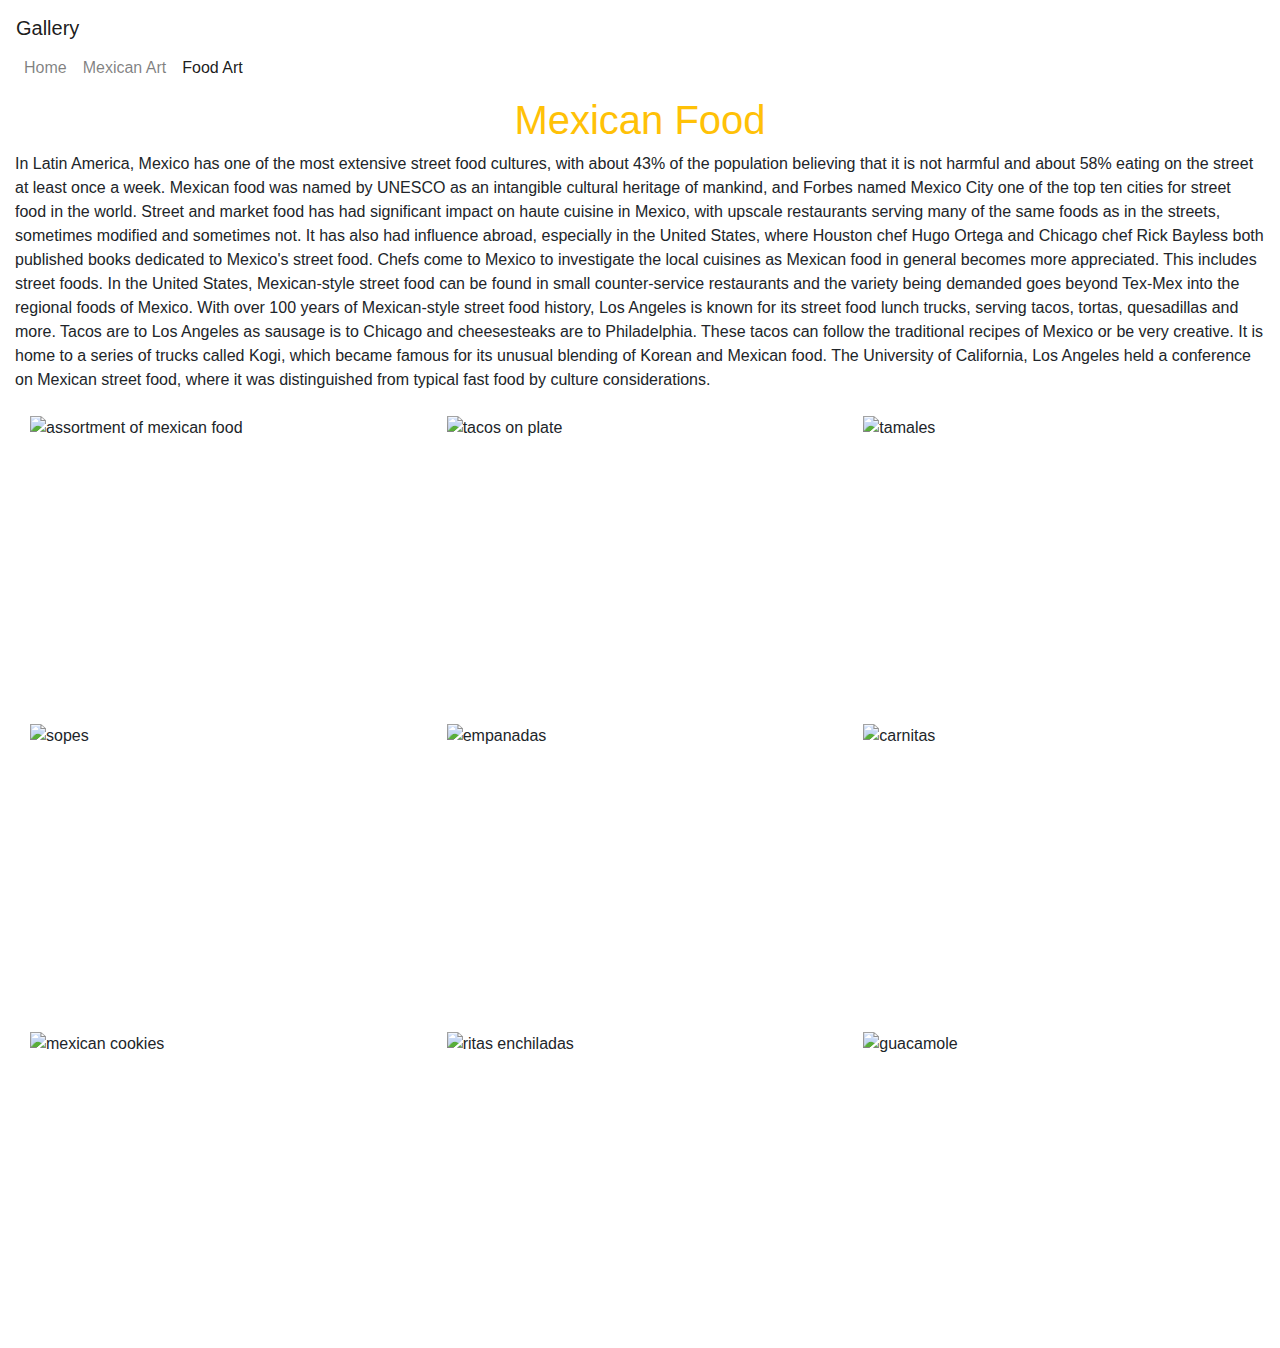
==== food_art.html @ 29734a6b "First commit" ====
<!DOCTYPE html>
<html lang="en">

<head>
    <meta charset="UTF-8">
    <meta name="viewport" content="width=device-width, initial-scale=1.0">
    <meta http-equiv="X-UA-Compatible" content="ie=edge">
    <title>Food Art</title>
    <link href="style.css" rel="stylesheet" type="text/css" />
    <link rel="stylesheet" href="https://stackpath.bootstrapcdn.com/bootstrap/4.3.1/css/bootstrap.min.css"
        integrity="sha384-ggOyR0iXCbMQv3Xipma34MD+dH/1fQ784/j6cY/iJTQUOhcWr7x9JvoRxT2MZw1T" crossorigin="anonymous">
</head>

<body>
    <div class="navbar navbar-expand-lg navbar-light bg-white">
        <nav>
            <a class="navbar-brand" href="#">Gallery</a>
            <button class="navbar-toggler" type="button" data-toggle="collapse" data-target="#navbarNav"
                aria-controls="navbarNav" aria-expanded="false" aria-label="Toggle navigation">
                <span class="navbar-toggler-icon"></span>
            </button>
            <div class="collapse navbar-collapse" id="navbarNav">
                <ul class="navbar-nav">
                    <li class="nav-item">
                        <a class="nav-link" href="index.html">Home</a>
                    </li>
                    <li class="nav-item">
                        <a class="nav-link" href="mexican_art.html">Mexican Art</a>
                    </li>
                    <li class="nav-item active">
                        <a class="nav-link" href="food_art.html">Food Art<span class="sr-only">(current)</span></a>
                    </li>
                </ul>
            </div>
        </nav>
    </div>
    <div class="container-fluid">
        <h1 class="text-warning text-center">Mexican Food</h1>
        <p>In Latin America, Mexico has one of the most extensive street food cultures, with about 43% of the
            population believing that it is not harmful and about 58% eating on the street at least once a week.
            Mexican food was named by UNESCO as an intangible cultural heritage of mankind, and Forbes named Mexico
            City one of the top ten cities for street food in the world. Street and market food has had significant
            impact on haute cuisine in Mexico, with upscale restaurants serving many of the same foods as in the
            streets, sometimes modified and sometimes not. It has also had influence abroad, especially in the
            United States, where Houston chef Hugo Ortega and Chicago chef Rick Bayless both published books dedicated
            to Mexico's street food. Chefs come to Mexico to investigate the local cuisines as Mexican food in
            general becomes more appreciated. This includes street foods. In the United States, Mexican-style
            street food can be found in small counter-service restaurants and the variety being demanded goes beyond
            Tex-Mex into the regional foods of Mexico. With over 100 years of Mexican-style street food history,
            Los Angeles is known for its street food lunch trucks, serving tacos, tortas, quesadillas and more.
            Tacos are to Los Angeles as sausage is to Chicago and cheesesteaks are to Philadelphia. These tacos can
            follow the traditional recipes of Mexico or be very creative. It is home to a series of trucks called
            Kogi, which became famous for its unusual blending of Korean and Mexican food. The University of
            California, Los Angeles held a conference on Mexican street food, where it was distinguished from typical
            fast food by culture considerations.</p>
        <div class="container-fluid images">
            <div class="row">
                <img class="col-md-4 mt-2"
                    src="https://images.unsplash.com/photo-1536184071535-78906f7172c2?ixlib=rb-1.2.1&ixid=eyJhcHBfaWQiOjEyMDd9&auto=format&fit"
                    alt="assortment of mexican food">
                <img class="col-md-4 mt-2"
                    src="https://images.unsplash.com/photo-1514843319620-4f042827c481?ixlib=rb-1.2.1&ixid=eyJhcHBfaWQiOjEyMDd9&auto=format&fit"
                    alt="tacos on plate">
                <img class="col-md-4 mt-2"
                    src="https://images.unsplash.com/photo-1552332386-1634d96809cf?ixlib=rb-1.2.1&ixid=eyJhcHBfaWQiOjEyMDd9&auto=format&fit"
                    alt="tamales">
                <img class="col-md-4 mt-2"
                src="https://assets3.thrillist.com/v1/image/2616372/size/tmg-article_default_mobile.jpg"
                alt="sopes">
                <img class="col-md-4 mt-2"
                    src="https://images.unsplash.com/photo-1548228586-171fb0887ac0?ixlib=rb-1.2.1&ixid=eyJhcHBfaWQiOjEyMDd9&auto=format&fit"
                    alt="empanadas">
                <img class="col-md-4 mt-2"
                    src="https://images.unsplash.com/photo-1529704640551-eef9ba5d774a?ixlib=rb-1.2.1&ixid=eyJhcHBfaWQiOjEyMDd9&auto=format&fit"
                    alt="carnitas">
                <img class="col-md-4 mt-2"
                    src="https://images.unsplash.com/photo-1541718118468-cf7bcde0196f?ixlib=rb-1.2.1&ixid=eyJhcHBfaWQiOjEyMDd9&auto=format&fit"
                    alt="mexican cookies">
                <img class="col-md-4 mt-2" src="https://twtx.co/wp-content/uploads/2017/07/Ritas-Enchiladas.jpg"
                    alt="ritas enchiladas">
                <img class="col-md-4 mt-2 mb-3" src="http://www.ndtv.com/cooks/images/Mexican%20Guacamole.jpg"
                    alt="guacamole">
            </div>
        </div>
    </div>


    <script src="script.js">
    </script>
    <script src="https://code.jquery.com/jquery-3.3.1.slim.min.js"
        integrity="sha384-q8i/X+965DzO0rT7abK41JStQIAqVgRVzpbzo5smXKp4YfRvH+8abtTE1Pi6jizo" crossorigin="anonymous">
    </script>
    <script src="https://cdnjs.cloudflare.com/ajax/libs/popper.js/1.14.7/umd/popper.min.js"
        integrity="sha384-UO2eT0CpHqdSJQ6hJty5KVphtPhzWj9WO1clHTMGa3JDZwrnQq4sF86dIHNDz0W1" crossorigin="anonymous">
    </script>
    <script src="https://stackpath.bootstrapcdn.com/bootstrap/4.3.1/js/bootstrap.min.js"
        integrity="sha384-JjSmVgyd0p3pXB1rRibZUAYoIIy6OrQ6VrjIEaFf/nJGzIxFDsf4x0xIM+B07jRM" crossorigin="anonymous">
    </script>
</body>

</html>
---- style.css ----
img {
    width: 100%;
    height: 300px;
    max-height: 300px;
}

images {
    width: 100%;
    height: 300px;
    max-height: 300px;
}
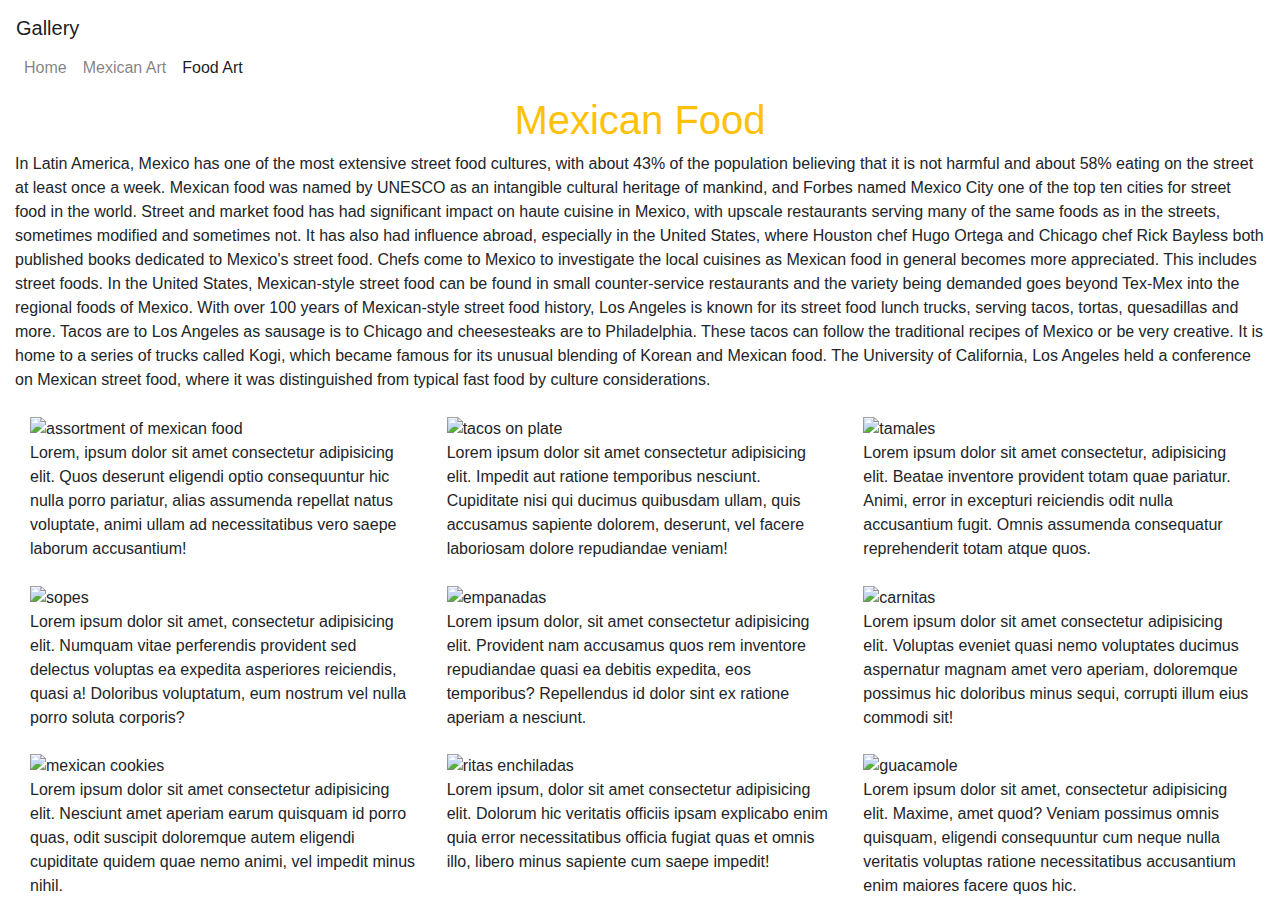
==== commit 23b0cf8b: "Added divs to images with paragraphs all within 4 columns" ====
--- a/food_art.html
+++ b/food_art.html
@@ -55,31 +55,51 @@
             fast food by culture considerations.</p>
         <div class="container-fluid images">
             <div class="row">
-                <img class="col-md-4 mt-2"
-                    src="https://images.unsplash.com/photo-1536184071535-78906f7172c2?ixlib=rb-1.2.1&ixid=eyJhcHBfaWQiOjEyMDd9&auto=format&fit"
-                    alt="assortment of mexican food">
-                <img class="col-md-4 mt-2"
-                    src="https://images.unsplash.com/photo-1514843319620-4f042827c481?ixlib=rb-1.2.1&ixid=eyJhcHBfaWQiOjEyMDd9&auto=format&fit"
+                <div class="col-md-4 mt-2">
+                    <img src="https://images.unsplash.com/photo-1536184071535-78906f7172c2?ixlib=rb-1.2.1&ixid=eyJhcHBfaWQiOjEyMDd9&auto=format&fit"
+                        alt="assortment of mexican food">
+                        <p>Lorem, ipsum dolor sit amet consectetur adipisicing elit. Quos deserunt eligendi optio consequuntur hic nulla porro pariatur, alias assumenda repellat natus voluptate, animi ullam ad necessitatibus vero saepe laborum accusantium!</p>
+                </div>
+                <div class="col-md-4 mt-2">
+                <img src="https://images.unsplash.com/photo-1514843319620-4f042827c481?ixlib=rb-1.2.1&ixid=eyJhcHBfaWQiOjEyMDd9&auto=format&fit"
                     alt="tacos on plate">
-                <img class="col-md-4 mt-2"
-                    src="https://images.unsplash.com/photo-1552332386-1634d96809cf?ixlib=rb-1.2.1&ixid=eyJhcHBfaWQiOjEyMDd9&auto=format&fit"
+                    <p>Lorem ipsum dolor sit amet consectetur adipisicing elit. Impedit aut ratione temporibus nesciunt. Cupiditate nisi qui ducimus quibusdam ullam, quis accusamus sapiente dolorem, deserunt, vel facere laboriosam dolore repudiandae veniam!</p>   
+                </div>
+                <div class="col-md-4 mt-2">    
+                <img src="https://images.unsplash.com/photo-1552332386-1634d96809cf?ixlib=rb-1.2.1&ixid=eyJhcHBfaWQiOjEyMDd9&auto=format&fit"
                     alt="tamales">
-                <img class="col-md-4 mt-2"
-                src="https://assets3.thrillist.com/v1/image/2616372/size/tmg-article_default_mobile.jpg"
-                alt="sopes">
-                <img class="col-md-4 mt-2"
-                    src="https://images.unsplash.com/photo-1548228586-171fb0887ac0?ixlib=rb-1.2.1&ixid=eyJhcHBfaWQiOjEyMDd9&auto=format&fit"
+                    <p>Lorem ipsum dolor sit amet consectetur, adipisicing elit. Beatae inventore provident totam quae pariatur. Animi, error in excepturi reiciendis odit nulla accusantium fugit. Omnis assumenda consequatur reprehenderit totam atque quos.</p>
+                </div>
+                <div class="col-md-4 mt-2">
+                <img src="https://assets3.thrillist.com/v1/image/2616372/size/tmg-article_default_mobile.jpg"
+                    alt="sopes">
+                    <p>Lorem ipsum dolor sit amet, consectetur adipisicing elit. Numquam vitae perferendis provident sed delectus voluptas ea expedita asperiores reiciendis, quasi a! Doloribus voluptatum, eum nostrum vel nulla porro soluta corporis?</p>
+                </div>
+                <div class="col-md-4 mt-2">
+                <img src="https://images.unsplash.com/photo-1548228586-171fb0887ac0?ixlib=rb-1.2.1&ixid=eyJhcHBfaWQiOjEyMDd9&auto=format&fit"
                     alt="empanadas">
-                <img class="col-md-4 mt-2"
-                    src="https://images.unsplash.com/photo-1529704640551-eef9ba5d774a?ixlib=rb-1.2.1&ixid=eyJhcHBfaWQiOjEyMDd9&auto=format&fit"
+                    <p>Lorem ipsum dolor, sit amet consectetur adipisicing elit. Provident nam accusamus quos rem inventore repudiandae quasi ea debitis expedita, eos temporibus? Repellendus id dolor sint ex ratione aperiam a nesciunt.</p>
+                </div>
+                <div class="col-md-4 mt-2">
+                <img src="https://images.unsplash.com/photo-1529704640551-eef9ba5d774a?ixlib=rb-1.2.1&ixid=eyJhcHBfaWQiOjEyMDd9&auto=format&fit"
                     alt="carnitas">
-                <img class="col-md-4 mt-2"
-                    src="https://images.unsplash.com/photo-1541718118468-cf7bcde0196f?ixlib=rb-1.2.1&ixid=eyJhcHBfaWQiOjEyMDd9&auto=format&fit"
+                    <p>Lorem ipsum dolor sit amet consectetur adipisicing elit. Voluptas eveniet quasi nemo voluptates ducimus aspernatur magnam amet vero aperiam, doloremque possimus hic doloribus minus sequi, corrupti illum eius commodi sit!</p>
+                </div>
+                <div class="col-md-4 mt-2">
+                <img src="https://images.unsplash.com/photo-1541718118468-cf7bcde0196f?ixlib=rb-1.2.1&ixid=eyJhcHBfaWQiOjEyMDd9&auto=format&fit"
                     alt="mexican cookies">
-                <img class="col-md-4 mt-2" src="https://twtx.co/wp-content/uploads/2017/07/Ritas-Enchiladas.jpg"
+                    <p>Lorem ipsum dolor sit amet consectetur adipisicing elit. Nesciunt amet aperiam earum quisquam id porro quas, odit suscipit doloremque autem eligendi cupiditate quidem quae nemo animi, vel impedit minus nihil.</p>
+                </div>
+                <div class="col-md-4 mt-2">
+                <img src="https://twtx.co/wp-content/uploads/2017/07/Ritas-Enchiladas.jpg"
                     alt="ritas enchiladas">
-                <img class="col-md-4 mt-2 mb-3" src="http://www.ndtv.com/cooks/images/Mexican%20Guacamole.jpg"
+                    <p>Lorem ipsum, dolor sit amet consectetur adipisicing elit. Dolorum hic veritatis officiis ipsam explicabo enim quia error necessitatibus officia fugiat quas et omnis illo, libero minus sapiente cum saepe impedit!</p>
+                </div>
+                <div class="col-md-4 mt-2">
+                <img src="http://www.ndtv.com/cooks/images/Mexican%20Guacamole.jpg"
                     alt="guacamole">
+                    <p>Lorem ipsum dolor sit amet, consectetur adipisicing elit. Maxime, amet quod? Veniam possimus omnis quisquam, eligendi consequuntur cum neque nulla veritatis voluptas ratione necessitatibus accusantium enim maiores facere quos hic.</p>
+                </div>
             </div>
         </div>
     </div>
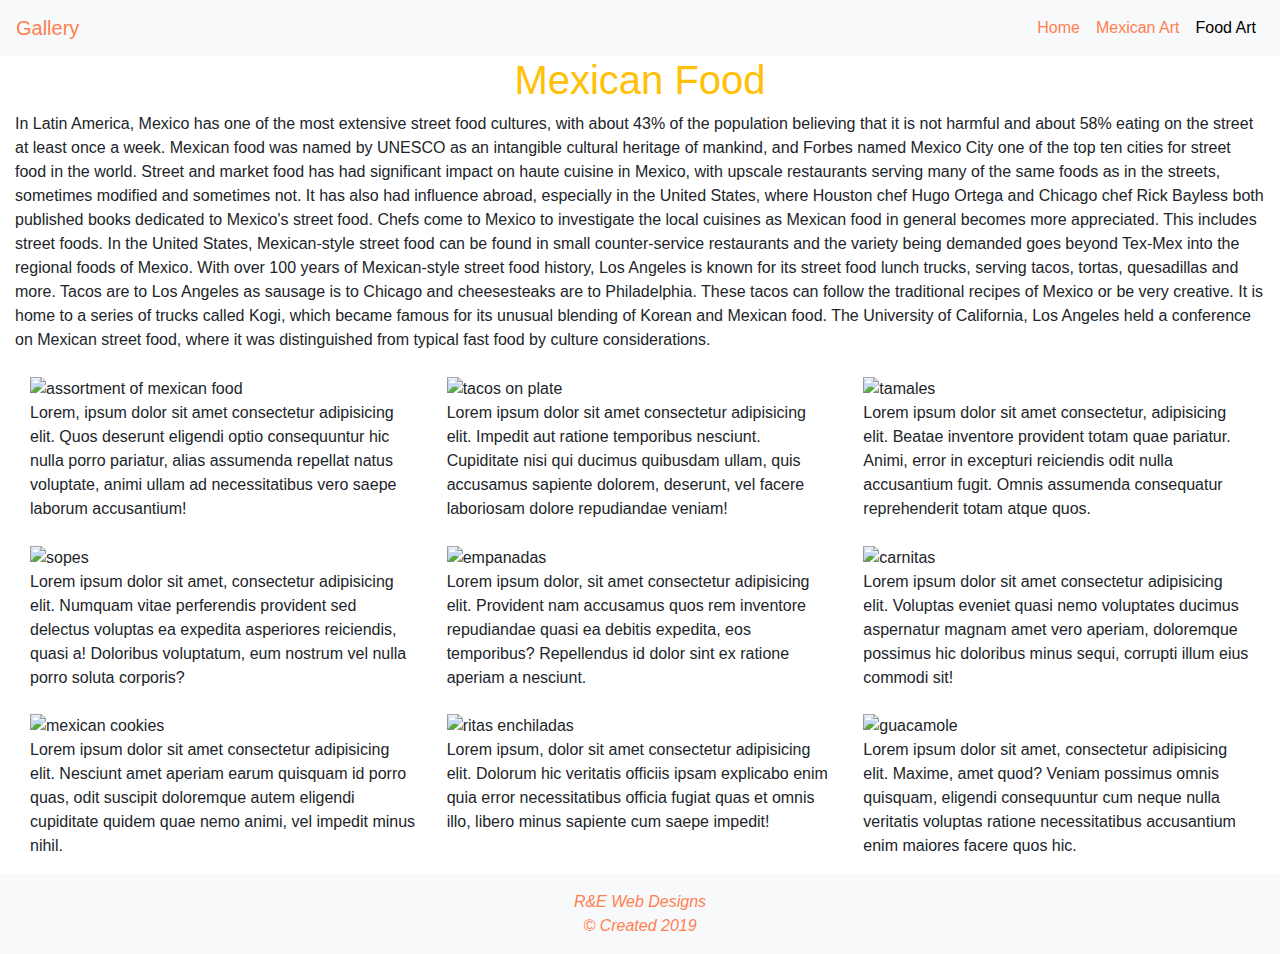
==== commit 15216eae: "Made changes to layout of navbar and added style" ====
--- a/food_art.html
+++ b/food_art.html
@@ -12,15 +12,15 @@
 </head>
 
 <body>
-    <div class="navbar navbar-expand-lg navbar-light bg-white">
-        <nav>
+    <div class="sticky-top">
+        <nav class="navbar navbar-expand-md navbar-light bg-light">
             <a class="navbar-brand" href="#">Gallery</a>
             <button class="navbar-toggler" type="button" data-toggle="collapse" data-target="#navbarNav"
                 aria-controls="navbarNav" aria-expanded="false" aria-label="Toggle navigation">
                 <span class="navbar-toggler-icon"></span>
             </button>
             <div class="collapse navbar-collapse" id="navbarNav">
-                <ul class="navbar-nav">
+                <ul class="navbar-nav ml-md-auto">
                     <li class="nav-item">
                         <a class="nav-link" href="index.html">Home</a>
                     </li>
@@ -103,6 +103,10 @@
             </div>
         </div>
     </div>
+    <div class="container-fluid bg-light footer">
+        <p class="text-center pt-4">R&E Web Designs</p>
+        <p class="text-center pb-4 mb-0">&copy; Created 2019</p>
+    </div>
 
 
     <script src="script.js">
--- a/style.css
+++ b/style.css
@@ -1,3 +1,10 @@
+@media only screen and (min-width: 500px) {
+    img {
+        width: 800px;
+        height: 500px !important;
+    }
+}
+
 img {
     width: 100%;
     height: 300px;
@@ -8,4 +15,21 @@
     width: 100%;
     height: 300px;
     max-height: 300px;
+}
+
+.footer {
+    line-height: .5rem;
+    font-style: italic;
+    color: coral;
+    font-weight: 500;
+}
+
+.navbar-light a.navbar-brand,
+.navbar-nav.ml-md-auto li.nav-item a.nav-link {
+    color: coral;
+    font-weight: 500;
+}
+
+.navbar-nav.ml-md-auto li.nav-item.active a.nav-link {
+    color: black;
 }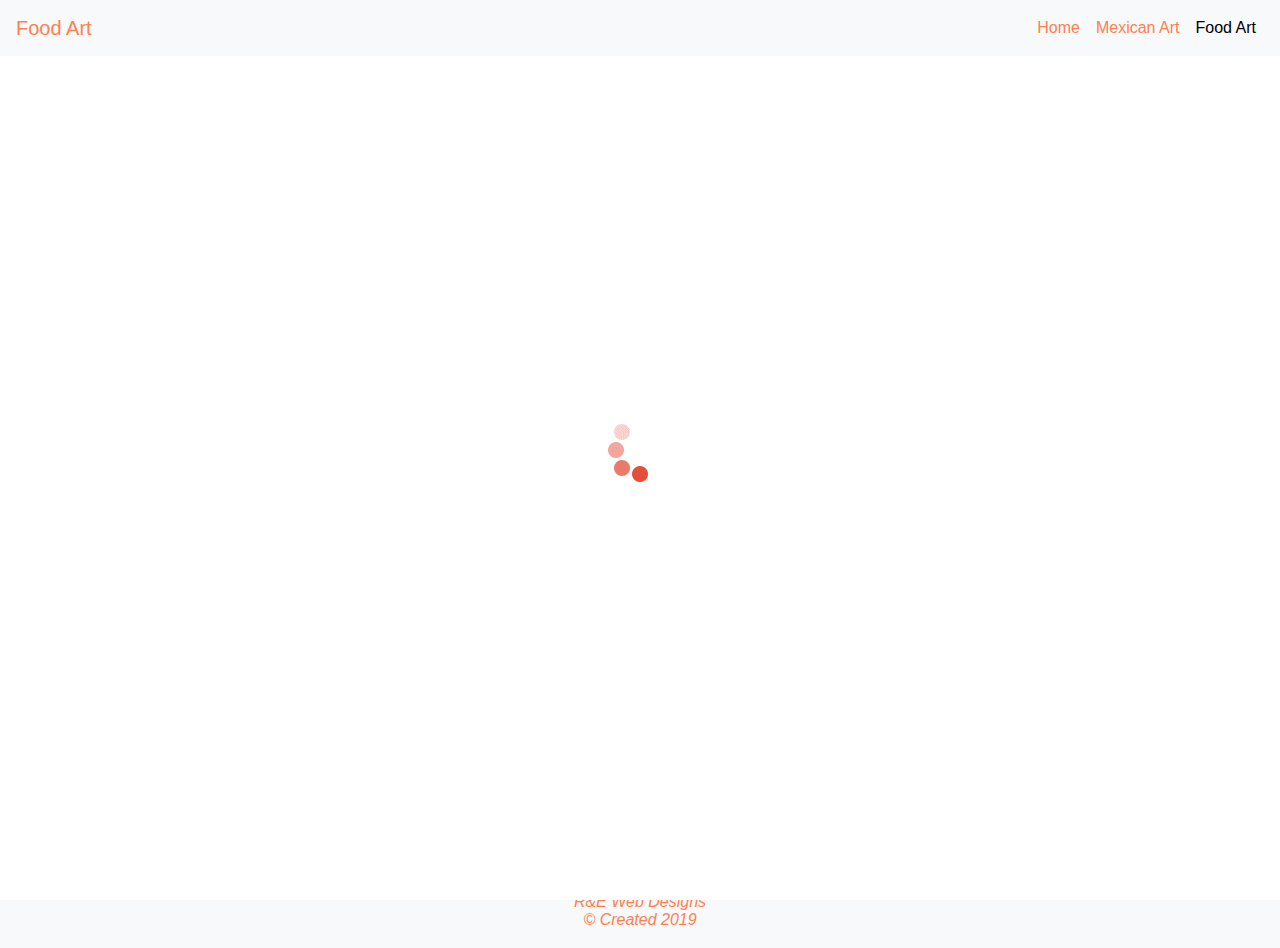
==== commit 2b51a998: "Made changes to jQuery CDN, added style to navbar and footer, added preloading icon and made navbar " ====
--- a/food_art.html
+++ b/food_art.html
@@ -9,18 +9,24 @@
     <link href="style.css" rel="stylesheet" type="text/css" />
     <link rel="stylesheet" href="https://stackpath.bootstrapcdn.com/bootstrap/4.3.1/css/bootstrap.min.css"
         integrity="sha384-ggOyR0iXCbMQv3Xipma34MD+dH/1fQ784/j6cY/iJTQUOhcWr7x9JvoRxT2MZw1T" crossorigin="anonymous">
+    <script src="https://code.jquery.com/jquery-3.4.1.min.js"
+        integrity="sha256-CSXorXvZcTkaix6Yvo6HppcZGetbYMGWSFlBw8HfCJo=" crossorigin="anonymous"></script>
+    <link rel="shortcut icon" type="image/png" href="images/favicon.png">
 </head>
 
 <body>
+    <div class="loader">
+        <div class="inner"></div>
+    </div>
     <div class="sticky-top">
         <nav class="navbar navbar-expand-md navbar-light bg-light">
-            <a class="navbar-brand" href="#">Gallery</a>
+            <a class="navbar-brand" href="#">Food Art</a>
             <button class="navbar-toggler" type="button" data-toggle="collapse" data-target="#navbarNav"
                 aria-controls="navbarNav" aria-expanded="false" aria-label="Toggle navigation">
                 <span class="navbar-toggler-icon"></span>
             </button>
             <div class="collapse navbar-collapse" id="navbarNav">
-                <ul class="navbar-nav ml-md-auto">
+                <ul class="navbar-nav ml-md-auto text-center">
                     <li class="nav-item">
                         <a class="nav-link" href="index.html">Home</a>
                     </li>
@@ -104,15 +110,13 @@
         </div>
     </div>
     <div class="container-fluid bg-light footer">
-        <p class="text-center pt-4">R&E Web Designs</p>
+        <a class="text-center pt-4 footerLink" href="https://rande-landing-page--vronney.repl.co/" target="_blank"
+            rel="noopener">R&E Web Designs</a>
         <p class="text-center pb-4 mb-0">&copy; Created 2019</p>
     </div>
 
 
     <script src="script.js">
-    </script>
-    <script src="https://code.jquery.com/jquery-3.3.1.slim.min.js"
-        integrity="sha384-q8i/X+965DzO0rT7abK41JStQIAqVgRVzpbzo5smXKp4YfRvH+8abtTE1Pi6jizo" crossorigin="anonymous">
     </script>
     <script src="https://cdnjs.cloudflare.com/ajax/libs/popper.js/1.14.7/umd/popper.min.js"
         integrity="sha384-UO2eT0CpHqdSJQ6hJty5KVphtPhzWj9WO1clHTMGa3JDZwrnQq4sF86dIHNDz0W1" crossorigin="anonymous">
--- a/style.css
+++ b/style.css
@@ -3,6 +3,27 @@
         width: 800px;
         height: 500px !important;
     }
+}
+
+.loader {
+    width: 100%;
+    height: 100%;
+    background-color: #fff;
+    position: fixed;
+    top: 0px;
+    left: 0px;
+    z-index: 1000;
+}
+
+.loader .inner {
+    width: 100%;
+    height: 100%;
+    background: url(..//images/preloader.gif) center center no-repeat;
+}
+
+.navbar-light .navbar-brand:focus,
+.navbar-light .navbar-brand:hover {
+    color: coral !important;
 }
 
 img {
@@ -17,11 +38,22 @@
     max-height: 300px;
 }
 
-.footer {
+.footer, .footerLink {
     line-height: .5rem;
     font-style: italic;
     color: coral;
     font-weight: 500;
+}
+
+.footerLink {
+    display: flex;
+    justify-content: center;
+    padding: 10px;
+}
+
+.footerLink:hover {
+    color: #000;
+    text-decoration: none;
 }
 
 .navbar-light a.navbar-brand,
